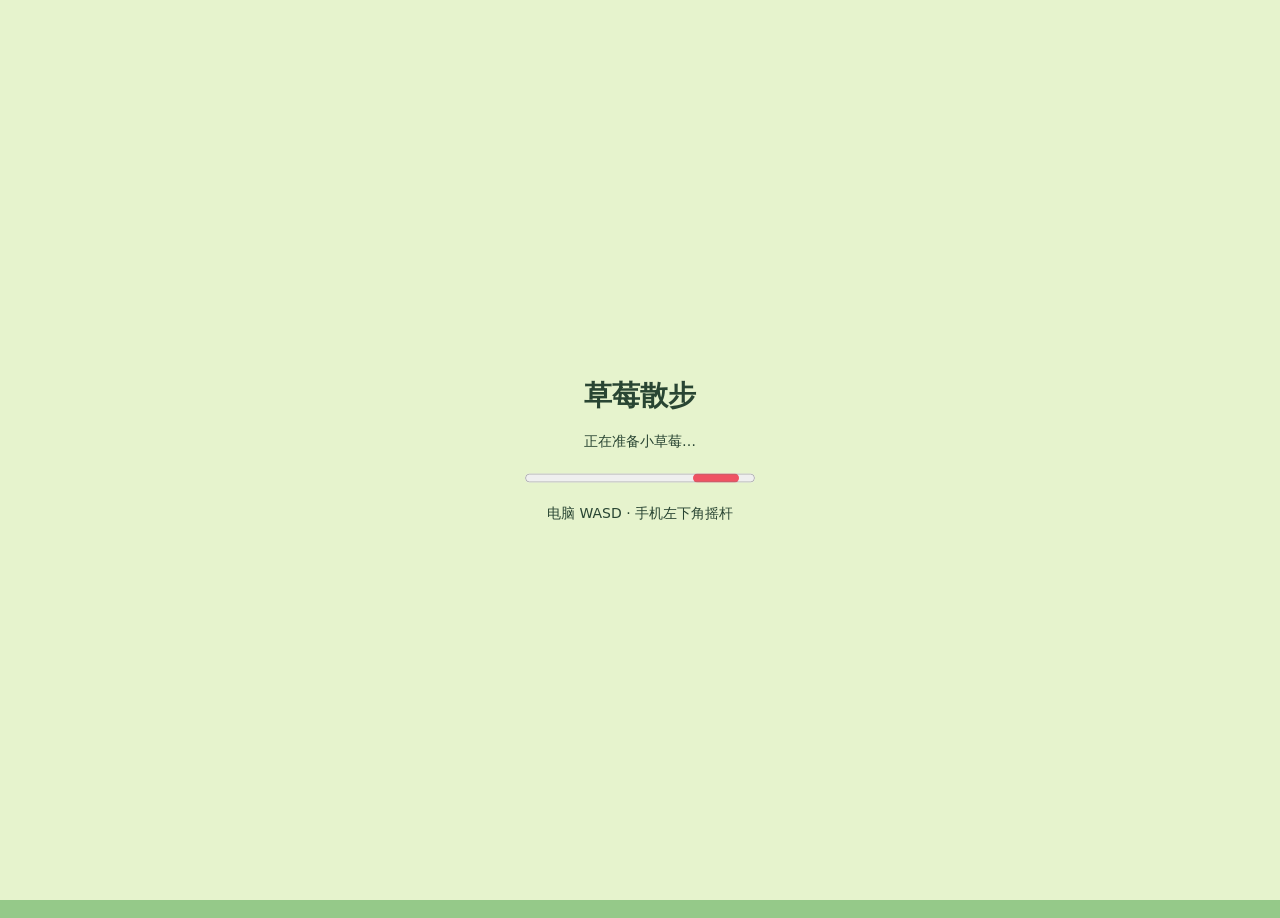
==== web/shell.html @ 6b7c9d60 "Publish 3D strawberry walking game for GitHub Pages" ====
<!DOCTYPE html>
<html lang="zh-CN">
<head>
  <meta charset="utf-8">
  <meta name="viewport" content="width=device-width, initial-scale=1, maximum-scale=1, user-scalable=no, viewport-fit=cover">
  <meta name="theme-color" content="#95c989">
  <title>草莓散步 · Strawberry Walk</title>
  <link rel="icon" href="data:,">
  <style>
    html, body { margin: 0; width: 100%; height: 100%; overflow: hidden; background: #95c989; touch-action: none; overscroll-behavior: none; }
    #canvas { display: block; width: 100%; height: 100%; outline: none; touch-action: none; }
    #loading { position: fixed; inset: 0; display: grid; place-content: center; gap: 18px; text-align: center; color: #294533; font: 18px system-ui, sans-serif; background: #e6f3cd; }
    #loading h1 { margin: 0; font-size: 28px; }
    #loading p { margin: 0; font-size: 14px; }
    #progress { width: 230px; accent-color: #ef5263; }
    #error { max-width: 300px; line-height: 1.6; }
  </style>
  $GODOT_HEAD_INCLUDE
</head>
<body>
  <canvas id="canvas" tabindex="0" aria-label="3D草莓散步游戏：电脑用WASD，手机拖动左下角摇杆"></canvas>
  <div id="loading">
    <h1>草莓散步</h1>
    <p>正在准备小草莓…</p>
    <progress id="progress"></progress>
    <p>电脑 WASD · 手机左下角摇杆</p>
    <p id="error" hidden></p>
  </div>
  <script src="$GODOT_URL"></script>
  <script>
    const engine = new Engine($GODOT_CONFIG);
    const progress = document.getElementById('progress');
    const canvas = document.getElementById('canvas');
    document.addEventListener('touchmove', event => event.preventDefault(), { passive: false });
    window.addEventListener('contextmenu', event => event.preventDefault());
    engine.startGame({
      args: window.isSecureContext ? [] : ['--audio-driver', 'ScriptProcessor'],
      canvas,
      onProgress(current, total) { progress.value = current; progress.max = total || 1; },
    }).then(() => {
      document.getElementById('loading').remove();
      canvas.focus();
    }).catch(error => {
      const message = document.getElementById('error');
      message.hidden = false;
      message.textContent = '游戏加载失败，请尝试更新浏览器后重新打开。' + String(error);
      console.error(error);
    });
  </script>
</body>
</html>
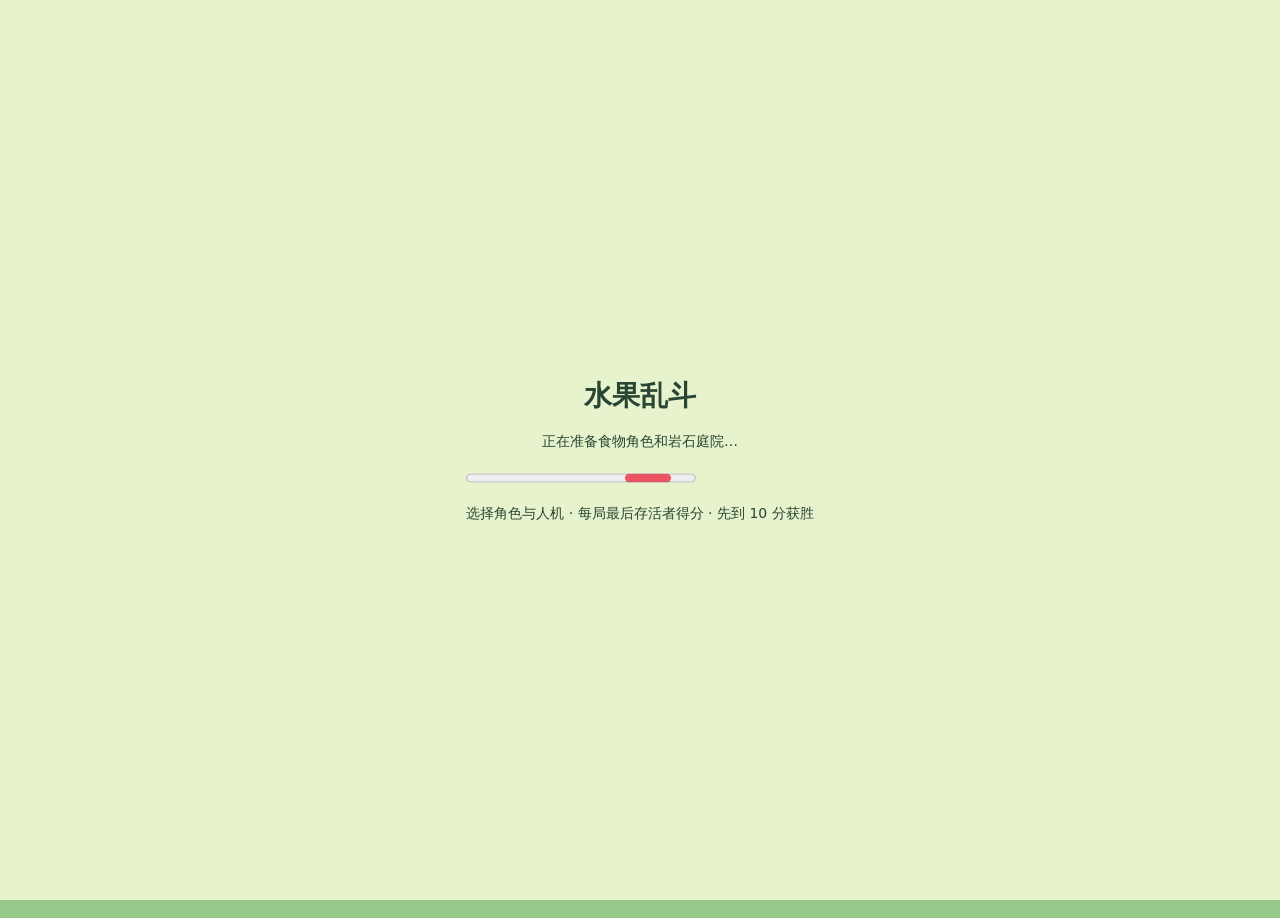
==== commit ffd1ac28: "Publish food arena combat and single-survivor bot exchanges Add food characters, match setup and sco" ====
--- a/web/shell.html
+++ b/web/shell.html
@@ -4,7 +4,7 @@
   <meta charset="utf-8">
   <meta name="viewport" content="width=device-width, initial-scale=1, maximum-scale=1, user-scalable=no, viewport-fit=cover">
   <meta name="theme-color" content="#95c989">
-  <title>草莓散步 · Strawberry Walk</title>
+  <title>水果乱斗 · Boomerang Arena</title>
   <link rel="icon" href="data:,">
   <style>
     html, body { margin: 0; width: 100%; height: 100%; overflow: hidden; background: #95c989; touch-action: none; overscroll-behavior: none; }
@@ -18,12 +18,12 @@
   $GODOT_HEAD_INCLUDE
 </head>
 <body>
-  <canvas id="canvas" tabindex="0" aria-label="3D草莓散步游戏：电脑用WASD，手机拖动左下角摇杆"></canvas>
+  <canvas id="canvas" tabindex="0" aria-label="3D水果乱斗：设置人机与角色后开始；WASD走动、J跳斩、K跳跃，手机使用摇杆和动作图标；先到10分获胜"></canvas>
   <div id="loading">
-    <h1>草莓散步</h1>
-    <p>正在准备小草莓…</p>
+    <h1>水果乱斗</h1>
+    <p>正在准备食物角色和岩石庭院…</p>
     <progress id="progress"></progress>
-    <p>电脑 WASD · 手机左下角摇杆</p>
+    <p>选择角色与人机 · 每局最后存活者得分 · 先到 10 分获胜</p>
     <p id="error" hidden></p>
   </div>
   <script src="$GODOT_URL"></script>
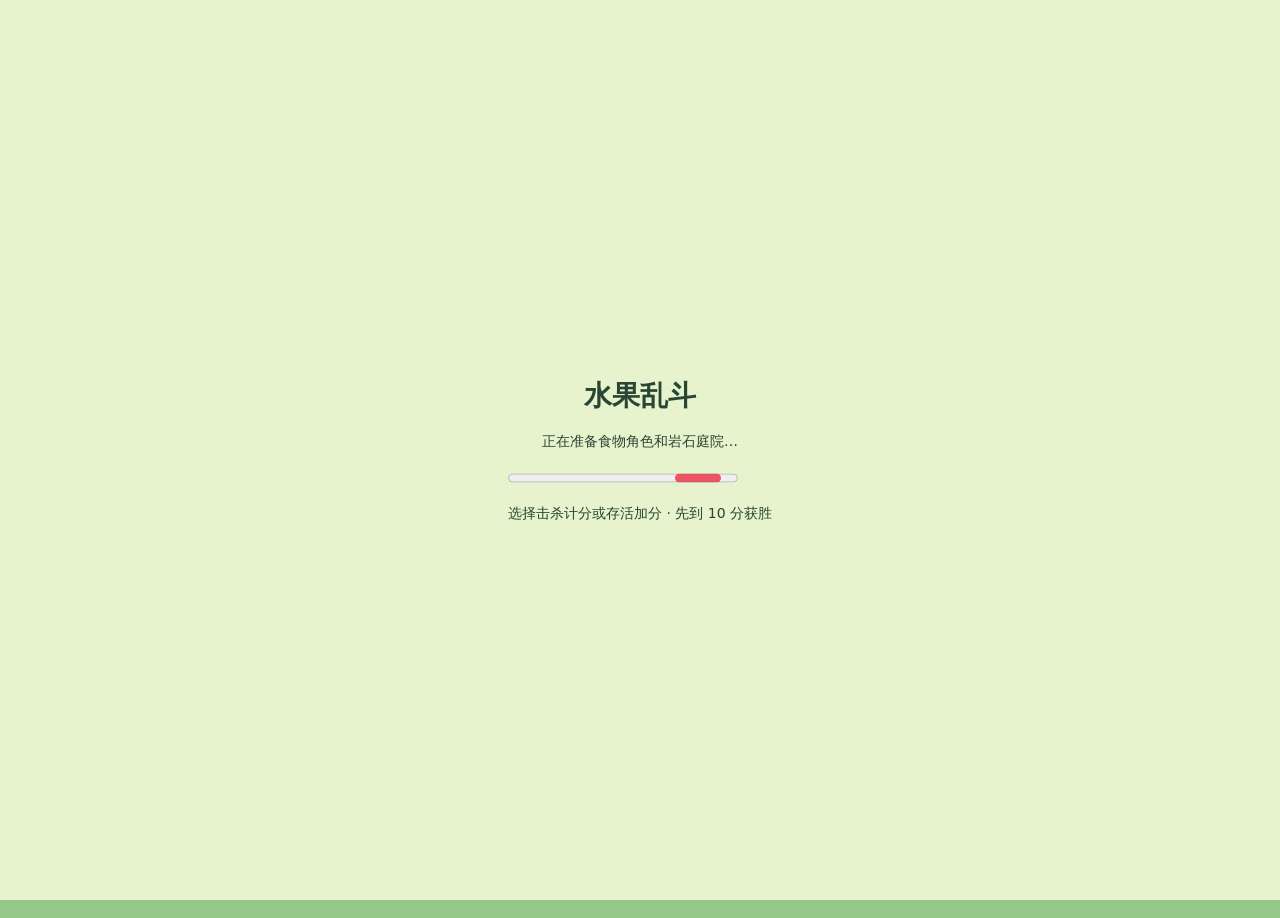
==== commit 38dc7a2c: "Publish six-character boomerang arena with selectable scoring Replace donut with pumpkin, add bluebe" ====
--- a/web/shell.html
+++ b/web/shell.html
@@ -18,12 +18,12 @@
   $GODOT_HEAD_INCLUDE
 </head>
 <body>
-  <canvas id="canvas" tabindex="0" aria-label="3D水果乱斗：设置人机与角色后开始；WASD走动、J跳斩、K跳跃，手机使用摇杆和动作图标；先到10分获胜"></canvas>
+  <canvas id="canvas" tabindex="0" aria-label="3D水果乱斗：设置人机、角色和计分方式后开始；WASD走动、J跳斩、K跳跃；按住L或手机投掷图标原地瞄准，用WASD或摇杆转向，松开投掷，停住后走近拾回；先到10分获胜"></canvas>
   <div id="loading">
     <h1>水果乱斗</h1>
     <p>正在准备食物角色和岩石庭院…</p>
     <progress id="progress"></progress>
-    <p>选择角色与人机 · 每局最后存活者得分 · 先到 10 分获胜</p>
+    <p>选择击杀计分或存活加分 · 先到 10 分获胜</p>
     <p id="error" hidden></p>
   </div>
   <script src="$GODOT_URL"></script>
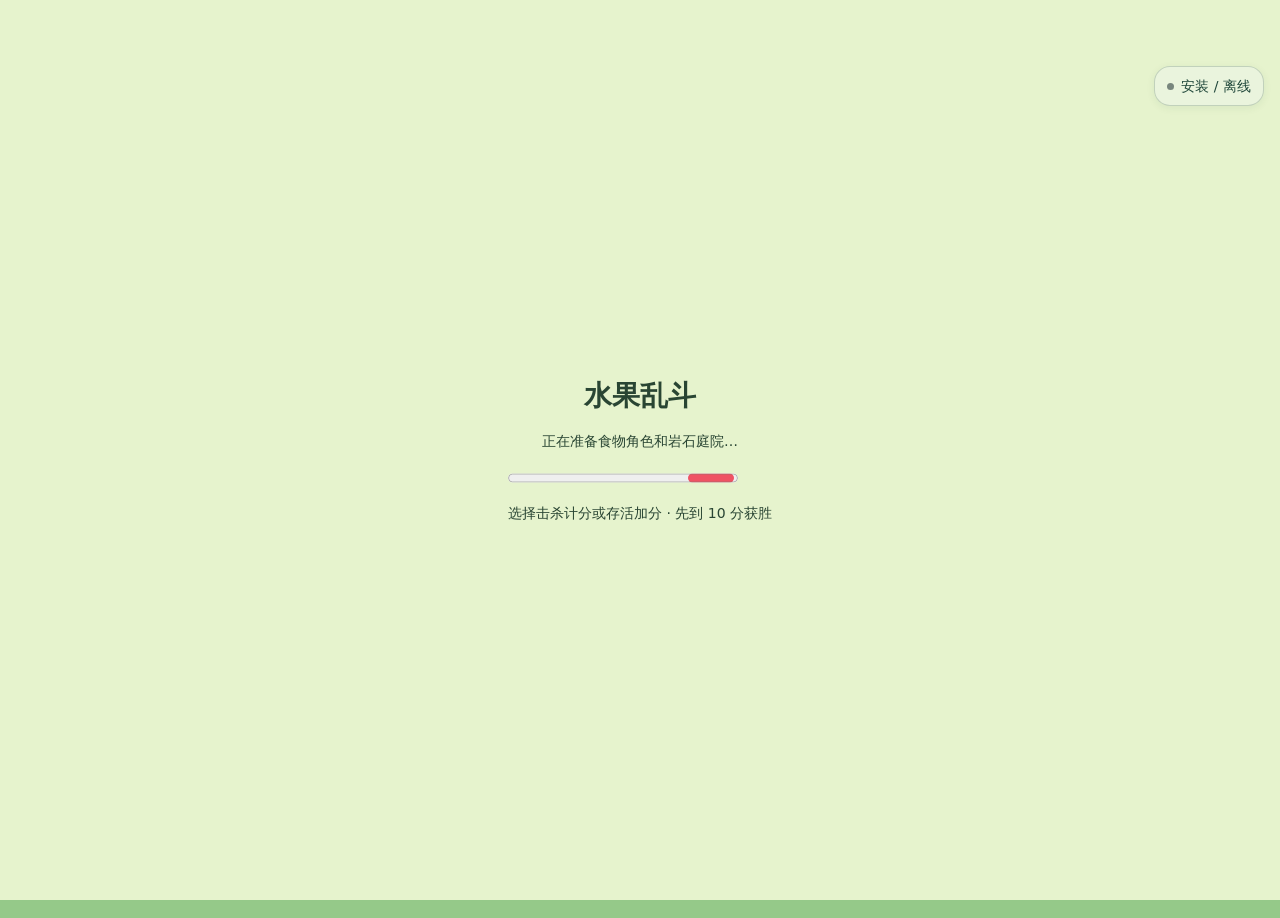
==== commit e0b3f983: "Publish installable offline PWA with user-confirmed updates" ====
--- a/web/shell.html
+++ b/web/shell.html
@@ -4,8 +4,14 @@
   <meta charset="utf-8">
   <meta name="viewport" content="width=device-width, initial-scale=1, maximum-scale=1, user-scalable=no, viewport-fit=cover">
   <meta name="theme-color" content="#95c989">
+  <meta name="apple-mobile-web-app-capable" content="yes">
+  <meta name="apple-mobile-web-app-status-bar-style" content="black-translucent">
+  <meta name="apple-mobile-web-app-title" content="水果乱斗">
   <title>水果乱斗 · Boomerang Arena</title>
-  <link rel="icon" href="data:,">
+  <link rel="manifest" href="manifest.webmanifest">
+  <link rel="icon" type="image/png" href="icons/icon-192.png">
+  <link rel="apple-touch-icon" href="icons/apple-touch-icon.png">
+  <link rel="stylesheet" href="pwa.css">
   <style>
     html, body { margin: 0; width: 100%; height: 100%; overflow: hidden; background: #95c989; touch-action: none; overscroll-behavior: none; }
     #canvas { display: block; width: 100%; height: 100%; outline: none; touch-action: none; }
@@ -26,26 +32,86 @@
     <p>选择击杀计分或存活加分 · 先到 10 分获胜</p>
     <p id="error" hidden></p>
   </div>
+  <button id="pwa-menu" type="button" aria-haspopup="dialog" aria-controls="pwa-dialog"><span id="pwa-dot" aria-hidden="true"></span><span id="pwa-menu-label">安装 / 离线</span></button>
+  <dialog id="pwa-dialog" aria-labelledby="pwa-title" aria-describedby="pwa-description">
+    <header class="pwa-head">
+      <img src="icons/icon-192.png" width="52" height="52" alt="" aria-hidden="true">
+      <div><p class="pwa-kicker">水果乱斗 · 手机游玩</p><h2 id="pwa-title">把庭院装进手机</h2></div>
+      <button id="pwa-close" class="pwa-close" type="button" aria-label="关闭安装教程">×</button>
+    </header>
+    <div class="pwa-body">
+      <p id="pwa-description">安装为 PWA（添加到主屏幕），再从桌面「水果乱斗」图标进入，隐藏浏览器地址栏。首次联网准备好资源后，断网也能与人机对战。</p>
+      <p id="pwa-installed" class="pwa-notice" hidden>已从桌面 App 进入。离线包和更新状态见下方。</p>
+      <p id="pwa-in-app" class="pwa-notice" hidden>你正在微信或 QQ 内打开。点右上角「···」选择在浏览器中打开：安卓用 Chrome，苹果用 Safari。</p>
+      <p id="pwa-insecure" class="pwa-notice" hidden>当前网址不支持安装和离线保存。请打开 <a href="https://ruofei6666.github.io/Boomerang-Fu/" target="_blank" rel="noopener">HTTPS 在线版</a>，再按下面步骤安装。</p>
+      <div class="pwa-tabs" role="group" aria-label="选择手机安装教程">
+        <button id="pwa-android-tab" type="button" aria-pressed="true" aria-controls="pwa-android-guide">安卓 Android</button>
+        <button id="pwa-ios-tab" type="button" aria-pressed="false" aria-controls="pwa-ios-guide">苹果 iPhone / iPad</button>
+      </div>
+      <section id="pwa-android-guide" aria-labelledby="pwa-android-tab">
+        <ol class="pwa-steps">
+          <li><b>用 Chrome 打开游戏</b><p>在安卓手机的 Chrome 中打开当前网址。</p></li>
+          <li><b>菜单 → 安装应用</b><p>点右上角「⋮」，选择「安装应用」或「安装并创建快捷方式 → 安装」。部分版本显示「添加到主屏幕」。</p></li>
+          <li><b>回到桌面，点击水果图标</b><p>从「水果乱斗」图标进入游戏；横屏和竖屏都可以玩。</p></li>
+        </ol>
+        <p class="pwa-note">若仍有地址栏，请在 Chrome 菜单中选择「安装」应用。电脑也可使用 Chrome / Edge 的安装按钮。</p>
+        <a class="pwa-source" href="https://support.google.com/chrome/answer/9658361?hl=zh-Hans&amp;co=GENIE.Platform%3DAndroid" target="_blank" rel="noopener">Chrome 官方安装指引 ↗</a>
+      </section>
+      <section id="pwa-ios-guide" aria-labelledby="pwa-ios-tab" hidden>
+        <ol class="pwa-steps">
+          <li><b>用 Safari 打开游戏</b><p>在 iPhone / iPad 的 Safari 中打开当前网址。</p></li>
+          <li><b>共享 → 添加到主屏幕</b><p>点共享按钮（方框向上箭头）；部分布局需先打开页面菜单，再点「共享」。向下找到「添加到主屏幕」。</p></li>
+          <li><b>添加为网页 App，再从桌面进入</b><p>若出现「作为网页 App 打开」，保持开启，再点「添加」。回到主屏幕，点击「水果乱斗」图标。</p></li>
+        </ol>
+        <p class="pwa-note">找不到该选项时，在共享菜单底部点「编辑操作」。安装后隐藏浏览器工具栏，系统状态栏和手势条可能仍保留。</p>
+        <a class="pwa-source" href="https://support.apple.com/zh-cn/guide/iphone/iphea86e5236/ios" target="_blank" rel="noopener">Apple 官方安装指引 ↗</a>
+      </section>
+      <section class="pwa-offline" aria-labelledby="pwa-offline-title">
+        <div class="pwa-section-head"><h3 id="pwa-offline-title">离线包与更新</h3><button id="pwa-check" type="button" class="pwa-link-button">检查更新</button></div>
+        <p id="pwa-status" role="status" aria-live="polite">正在准备离线资源…</p>
+        <progress id="pwa-progress" max="1" value="0" aria-label="离线包下载进度" hidden></progress>
+        <p class="pwa-note">首次离线包约 40 MB，请保持联网，等到「离线可玩」后再断网。在桌面 App 中也请确认一次此状态。清理网站数据后，需要重新联网下载。</p>
+        <p class="pwa-note">联网打开游戏会检查新版本；新版下载完整后才提示更新。离线时继续使用当前版本。</p>
+        <div id="pwa-update" class="pwa-notice" hidden>
+          <b>新版本已下载完成</b><p>更新会重新打开游戏，本场分数不会保留。可以先打完，再更新。</p>
+          <div class="pwa-update-actions"><button id="pwa-update-now" type="button" class="pwa-primary">更新并重开</button><button id="pwa-update-later" type="button">稍后</button></div>
+        </div>
+        <p id="pwa-feedback" role="status" aria-live="polite" hidden></p>
+      </section>
+    </div>
+    <footer class="pwa-foot">
+      <button id="pwa-install" type="button" class="pwa-primary" hidden>安装到桌面</button>
+      <button id="pwa-continue" type="button">暂时用浏览器玩</button>
+    </footer>
+  </dialog>
+  <script src="pwa.js"></script>
   <script src="$GODOT_URL"></script>
   <script>
     const engine = new Engine($GODOT_CONFIG);
     const progress = document.getElementById('progress');
     const canvas = document.getElementById('canvas');
-    document.addEventListener('touchmove', event => event.preventDefault(), { passive: false });
+    document.addEventListener('touchmove', event => {
+      if (!document.getElementById('pwa-dialog').open) event.preventDefault();
+    }, { passive: false });
     window.addEventListener('contextmenu', event => event.preventDefault());
-    engine.startGame({
+    const startGame = () => engine.startGame({
       args: window.isSecureContext ? [] : ['--audio-driver', 'ScriptProcessor'],
       canvas,
       onProgress(current, total) { progress.value = current; progress.max = total || 1; },
     }).then(() => {
       document.getElementById('loading').remove();
-      canvas.focus();
+      if (!document.getElementById('pwa-dialog').open) canvas.focus();
     }).catch(error => {
       const message = document.getElementById('error');
       message.hidden = false;
       message.textContent = '游戏加载失败，请尝试更新浏览器后重新打开。' + String(error);
       console.error(error);
     });
+    // Read the mobile tutorial first. Avoid rendering the 3D arena underneath
+    // it on first launch; later visits to the tutorial pause the running game.
+    const installGuide = document.getElementById('pwa-dialog');
+    if (installGuide.open) installGuide.addEventListener('close', startGame, { once: true });
+    else startGame();
   </script>
 </body>
 </html>
--- a/web/pwa.css
+++ b/web/pwa.css
@@ -0,0 +1,77 @@
+:root { --pwa-ink: #21483b; --pwa-paper: #eaf4de; --pwa-leaf: #95c989; --pwa-berry: #d94a66; --pwa-sun: #f7c866; }
+[hidden] { display: none !important; }
+html.pwa-guide-open, html.pwa-guide-open body { touch-action: pan-y; }
+#pwa-menu, #pwa-dialog { font: 14px/1.6 system-ui, -apple-system, "Microsoft YaHei", sans-serif; color: var(--pwa-ink); }
+#pwa-menu {
+  position: fixed; z-index: 4; top: calc(66px + env(safe-area-inset-top)); right: max(16px, env(safe-area-inset-right));
+  display: flex; align-items: center; gap: 7px; min-height: 40px; padding: 4px 12px;
+  border: 1px solid #21483b33; border-radius: 16px; background: #eaf4def2; box-shadow: 0 2px 8px #21483b12; cursor: pointer; touch-action: manipulation;
+}
+#pwa-dot { width: 7px; height: 7px; flex: 0 0 auto; border-radius: 50%; background: #78867d; }
+#pwa-menu[data-state="ready"] #pwa-dot { background: #387f46; }
+#pwa-menu[data-state="update"] { border-color: var(--pwa-berry); }
+#pwa-menu[data-state="update"] #pwa-dot { background: var(--pwa-berry); }
+#canvas[data-match-phase="lobby"] ~ #pwa-menu,
+#canvas[data-match-phase="scores"] ~ #pwa-menu,
+#canvas[data-match-phase="match_over"] ~ #pwa-menu { top: calc(16px + env(safe-area-inset-top)); }
+#pwa-dialog {
+  box-sizing: border-box; width: min(560px, calc(100vw - 24px)); max-width: none;
+  max-height: calc(100vh - 24px); max-height: calc(100dvh - 24px - env(safe-area-inset-top) - env(safe-area-inset-bottom));
+  margin: auto; padding: 0; overflow: hidden; border: 1px solid #21483b38; border-radius: 22px;
+  background: var(--pwa-paper); box-shadow: 0 20px 80px #12352942; touch-action: pan-y;
+}
+#pwa-dialog[open] { display: flex; flex-direction: column; }
+#pwa-dialog::backdrop { background: #19382eb3; }
+#pwa-dialog button { font: inherit; color: inherit; cursor: pointer; touch-action: manipulation; }
+#pwa-dialog button:focus-visible, #pwa-menu:focus-visible, #pwa-dialog a:focus-visible { outline: 3px solid var(--pwa-berry); outline-offset: 3px; }
+#pwa-dialog button:disabled { cursor: wait; opacity: .65; }
+.pwa-head { display: flex; align-items: center; gap: 12px; padding: 18px 20px; background: #dbeacb; flex-shrink: 0; }
+.pwa-head img { border-radius: 14px; flex-shrink: 0; }
+.pwa-head > div { flex: 1; min-width: 0; }
+.pwa-kicker { font-size: 12px; color: #45664f; letter-spacing: .03em; }
+#pwa-dialog h2 { margin: 2px 0 0; font-size: 23px; line-height: 1.25; letter-spacing: -.02em; }
+#pwa-dialog p { margin: 0; }
+#pwa-dialog .pwa-close { border: 0; background: transparent; width: 44px; height: 44px; flex: 0 0 auto; font-size: 28px; line-height: 1; border-radius: 12px; }
+.pwa-close:hover { background: #21483b0d !important; }
+.pwa-body { overflow-y: auto; overscroll-behavior: contain; -webkit-overflow-scrolling: touch; padding: 18px 20px 22px; min-height: 0; }
+#pwa-description { line-height: 1.75; }
+.pwa-tabs { display: grid; grid-template-columns: 1fr 1fr; gap: 5px; padding: 4px; margin: 18px 0; border-radius: 13px; background: #21483b0b; }
+.pwa-tabs button { min-height: 44px; padding: 6px; border: 0; border-radius: 10px; background: transparent; font-weight: 600 !important; }
+.pwa-tabs button[aria-pressed="true"] { background: #f7fcf0; box-shadow: 0 1px 4px #21483b18; }
+.pwa-steps { display: grid; gap: 13px; margin: 0; padding: 0 0 0 24px; }
+.pwa-steps li { padding-left: 4px; }
+.pwa-steps li::marker { font-weight: 750; color: #478051; }
+.pwa-steps b { font-size: 15px; }
+.pwa-steps p { margin-top: 2px !important; color: #45664f; line-height: 1.65; }
+#pwa-dialog .pwa-note { margin-top: 12px; color: #52715b; font-size: 12px; line-height: 1.65; }
+#pwa-dialog a { color: #326846; text-underline-offset: 3px; }
+.pwa-source { display: inline-block; margin-top: 8px; font-size: 12px; }
+.pwa-offline { margin-top: 20px; padding-top: 16px; border-top: 1px solid #21483b26; }
+.pwa-section-head { display: flex; align-items: center; justify-content: space-between; gap: 8px; }
+#pwa-dialog h3 { margin: 0; font-size: 16px; }
+#pwa-dialog .pwa-link-button { min-height: 44px; padding: 4px 6px; border: 0; background: transparent; text-decoration: underline; text-underline-offset: 3px; font-size: 13px; }
+#pwa-status { font-weight: 650; }
+#pwa-progress { display: block; margin-top: 8px; width: 100%; height: 10px; accent-color: #478051; }
+#pwa-dialog .pwa-notice { margin-top: 14px; padding: 12px 14px; background: #f7c86640; border-left: 3px solid #c79739; border-radius: 0 10px 10px 0; font-size: 13px; }
+.pwa-notice p { margin-top: 4px !important; }
+.pwa-update-actions { display: flex; gap: 8px; margin-top: 10px; }
+.pwa-update-actions button, .pwa-foot button { min-height: 44px; padding: 9px 14px; border: 1px solid #21483b38; border-radius: 12px; background: #f7fcf0; }
+#pwa-dialog .pwa-primary { border-color: var(--pwa-ink); background: var(--pwa-ink); color: #f7fcf0; font-weight: 600; }
+#pwa-feedback { margin-top: 12px !important; color: #744730; font-size: 13px; }
+.pwa-foot { display: flex; gap: 10px; flex-shrink: 0; padding: 14px 20px; border-top: 1px solid #21483b26; background: #e4efd8; }
+.pwa-foot button { flex: 1; min-width: 0; }
+@media (max-width: 420px) {
+  .pwa-head { padding: 14px; gap: 9px; }
+  .pwa-head img { width: 44px; height: 44px; }
+  #pwa-dialog h2 { font-size: 20px; }
+  .pwa-body { padding: 15px 16px 20px; }
+  .pwa-foot { padding: 12px 16px; }
+  .pwa-tabs button { font-size: 13px !important; }
+}
+@media (max-width: 359px) { #pwa-menu { top: calc(94px + env(safe-area-inset-top)); right: 10px; font-size: 12px; } }
+@media (max-height: 480px) {
+  .pwa-head { padding: 9px 16px; }
+  .pwa-head img { width: 36px; height: 36px; }
+  #pwa-dialog h2 { font-size: 20px; }
+  .pwa-foot { padding: 9px 16px; }
+}
